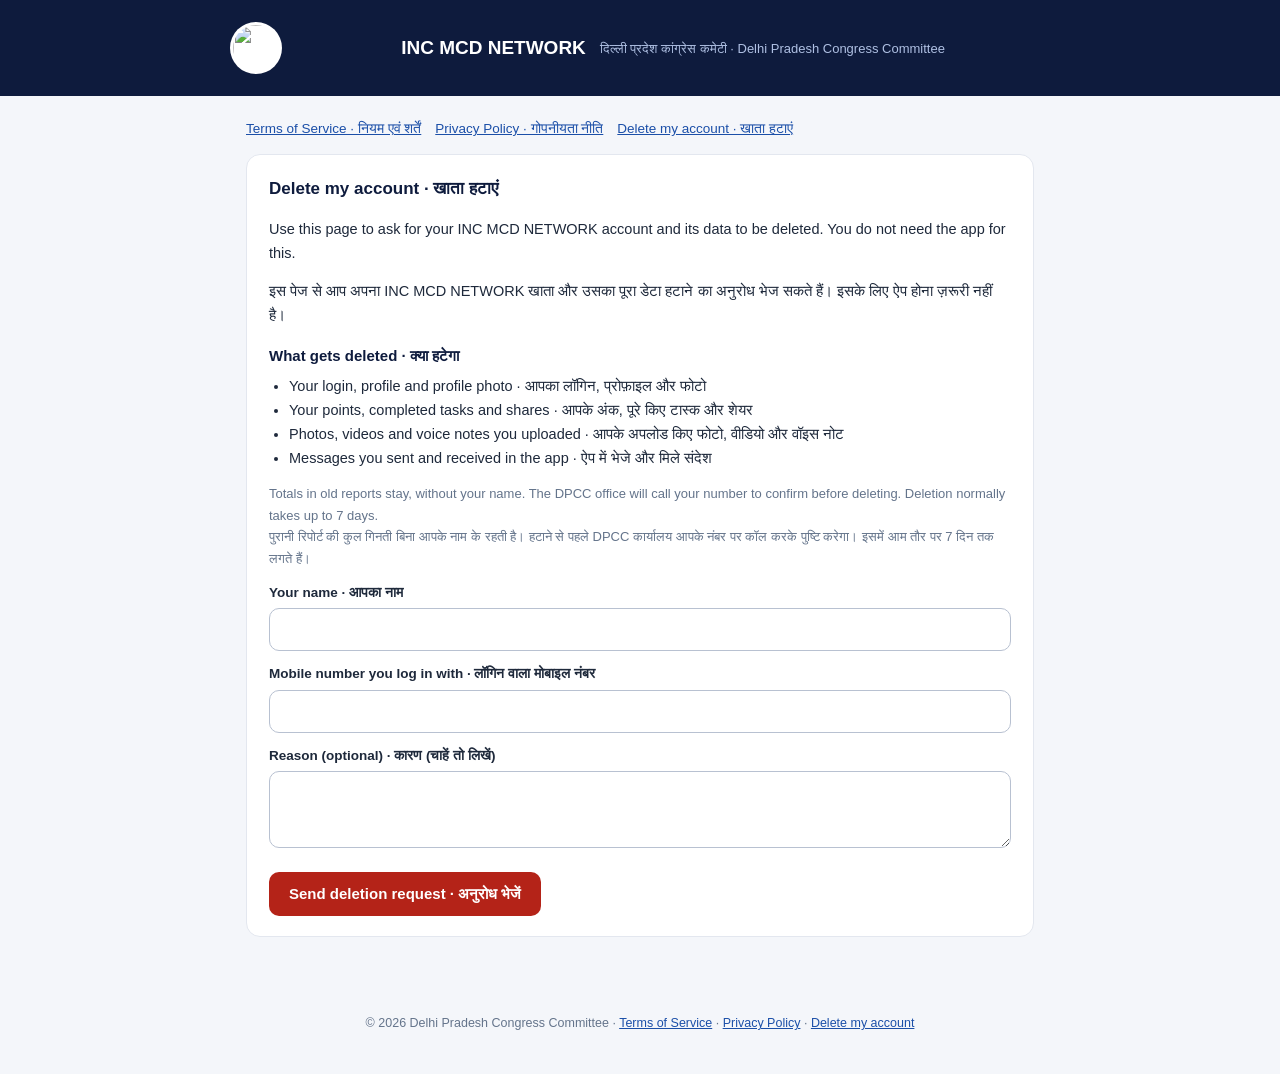
==== admin/public/delete-account.html @ 3856ca41 "docs: add Terms of Service webpage and vercel rewrite for Google Play Store compliance" ====
<!DOCTYPE html>
<html lang="hi">
<head>
  <meta charset="UTF-8">
  <meta name="viewport" content="width=device-width, initial-scale=1.0">
  <title>Delete my account | INC MCD NETWORK</title>
  <style>
    *{box-sizing:border-box}body{margin:0;background:#F4F6FA;color:#1E293B;font-family:-apple-system,BlinkMacSystemFont,"Segoe UI",Roboto,"Noto Sans Devanagari",sans-serif;line-height:1.65}
    header{background:#0E1B3D;color:#fff;padding:22px 16px}header div{max-width:820px;margin:0 auto;display:flex;gap:14px;align-items:center}
    header img{width:52px;height:52px;border-radius:50%;background:#fff;padding:3px}header h1{font-size:19px;margin:0}header p{margin:2px 0 0;font-size:13px;color:#AFC0E3}
    main{max-width:820px;margin:0 auto;padding:22px 16px 60px}section{background:#fff;border:1px solid #E3E7EF;border-radius:14px;padding:20px 22px;margin-bottom:16px}
    h2{font-size:17px;margin:0 0 8px;color:#0E1B3D}h3{font-size:15px;margin:16px 0 4px;color:#0E1B3D}p,li{font-size:14.5px}ul{padding-left:20px;margin:6px 0}
    .muted{color:#64748B;font-size:13px}a{color:#1B4FA8}table{width:100%;border-collapse:collapse;font-size:14px;margin-top:8px}td,th{border:1px solid #E3E7EF;padding:8px 10px;text-align:left;vertical-align:top}th{background:#F1F4FA}
    label{display:block;font-size:13.5px;font-weight:600;margin:12px 0 4px}input,textarea{width:100%;padding:12px 14px;border:1.5px solid #B8C1D1;border-radius:10px;font-size:15px;font-family:inherit}
    button{margin-top:16px;background:#B42318;color:#fff;border:0;border-radius:10px;padding:13px 20px;font-size:15px;font-weight:700;cursor:pointer}button:disabled{opacity:.6}
    .ok{background:#E3F1E7;color:#1B5E33;padding:12px 14px;border-radius:10px;margin-top:14px}.err{background:#FDF1E8;color:#8A3D07;padding:12px 14px;border-radius:10px;margin-top:14px}
    nav{font-size:13.5px;margin-bottom:14px}nav a{margin-right:14px}
  </style>
</head>
<body>
  <header><div><img src="/logo.png" alt=""><div><h1>INC MCD NETWORK</h1><p>दिल्ली प्रदेश कांग्रेस कमेटी · Delhi Pradesh Congress Committee</p></div></div></header>
  <main>
    <nav><a href="/terms">Terms of Service · नियम एवं शर्तें</a><a href="/privacy">Privacy Policy · गोपनीयता नीति</a><a href="/delete-account">Delete my account · खाता हटाएं</a></nav>

    <section>
      <h2>Delete my account · खाता हटाएं</h2>
      <p>Use this page to ask for your INC MCD NETWORK account and its data to be deleted. You do not need the app for this.</p>
      <p>इस पेज से आप अपना INC MCD NETWORK खाता और उसका पूरा डेटा हटाने का अनुरोध भेज सकते हैं। इसके लिए ऐप होना ज़रूरी नहीं है।</p>
      <h3>What gets deleted · क्या हटेगा</h3>
      <ul>
        <li>Your login, profile and profile photo · आपका लॉगिन, प्रोफ़ाइल और फोटो</li>
        <li>Your points, completed tasks and shares · आपके अंक, पूरे किए टास्क और शेयर</li>
        <li>Photos, videos and voice notes you uploaded · आपके अपलोड किए फोटो, वीडियो और वॉइस नोट</li>
        <li>Messages you sent and received in the app · ऐप में भेजे और मिले संदेश</li>
      </ul>
      <p class="muted">Totals in old reports stay, without your name. The DPCC office will call your number to confirm before deleting. Deletion normally takes up to 7 days.<br>पुरानी रिपोर्ट की कुल गिनती बिना आपके नाम के रहती है। हटाने से पहले DPCC कार्यालय आपके नंबर पर कॉल करके पुष्टि करेगा। इसमें आम तौर पर 7 दिन तक लगते हैं।</p>
      <form id="f">
        <label for="name">Your name · आपका नाम</label>
        <input id="name" required maxlength="80" autocomplete="name">
        <label for="mobile">Mobile number you log in with · लॉगिन वाला मोबाइल नंबर</label>
        <input id="mobile" required inputmode="numeric" pattern="[0-9 +-]{10,14}" autocomplete="tel">
        <label for="reason">Reason (optional) · कारण (चाहें तो लिखें)</label>
        <textarea id="reason" rows="3" maxlength="500"></textarea>
        <button id="b" type="submit">Send deletion request · अनुरोध भेजें</button>
      </form>
      <div id="out"></div>
    </section>
  </main>
  <script>
    var API = 'https://xqbjqfjystiakfuwplby.supabase.co/functions/v1/app';
    document.getElementById('f').addEventListener('submit', function (e) {
      e.preventDefault();
      var b = document.getElementById('b'), out = document.getElementById('out');
      b.disabled = true; out.className = ''; out.textContent = '';
      fetch(API, { method: 'POST', headers: { 'Content-Type': 'application/json' }, body: JSON.stringify({
        action: 'delete_request_web', name: document.getElementById('name').value, mobile: document.getElementById('mobile').value, reason: document.getElementById('reason').value }) })
        .then(function (r) { return r.json().then(function (j) { return { ok: r.ok, j: j }; }); })
        .then(function (x) {
          if (x.ok) { out.className = 'ok'; out.textContent = 'Request received. The office will call you to confirm. · अनुरोध मिल गया। कार्यालय पुष्टि के लिए आपको कॉल करेगा।'; document.getElementById('f').reset(); }
          else { out.className = 'err'; out.textContent = 'Please enter your name and a correct 10-digit mobile number. · कृपया नाम और सही 10 अंकों का मोबाइल नंबर भरें।'; }
        })
        .catch(function () { out.className = 'err'; out.textContent = 'Could not send. Check the internet and try again. · भेजा नहीं जा सका। इंटरनेट चेक करके दोबारा कोशिश करें।'; })
        .then(function () { b.disabled = false; });
    });
  </script>
  <footer style="max-width:820px;margin:0 auto;padding:0 16px 40px;font-size:12.5px;color:#64748B;text-align:center">© 2026 Delhi Pradesh Congress Committee · <a href="/terms" style="color:#1B4FA8">Terms of Service</a> · <a href="/privacy" style="color:#1B4FA8">Privacy Policy</a> · <a href="/delete-account" style="color:#1B4FA8">Delete my account</a></footer>
</body>
</html>
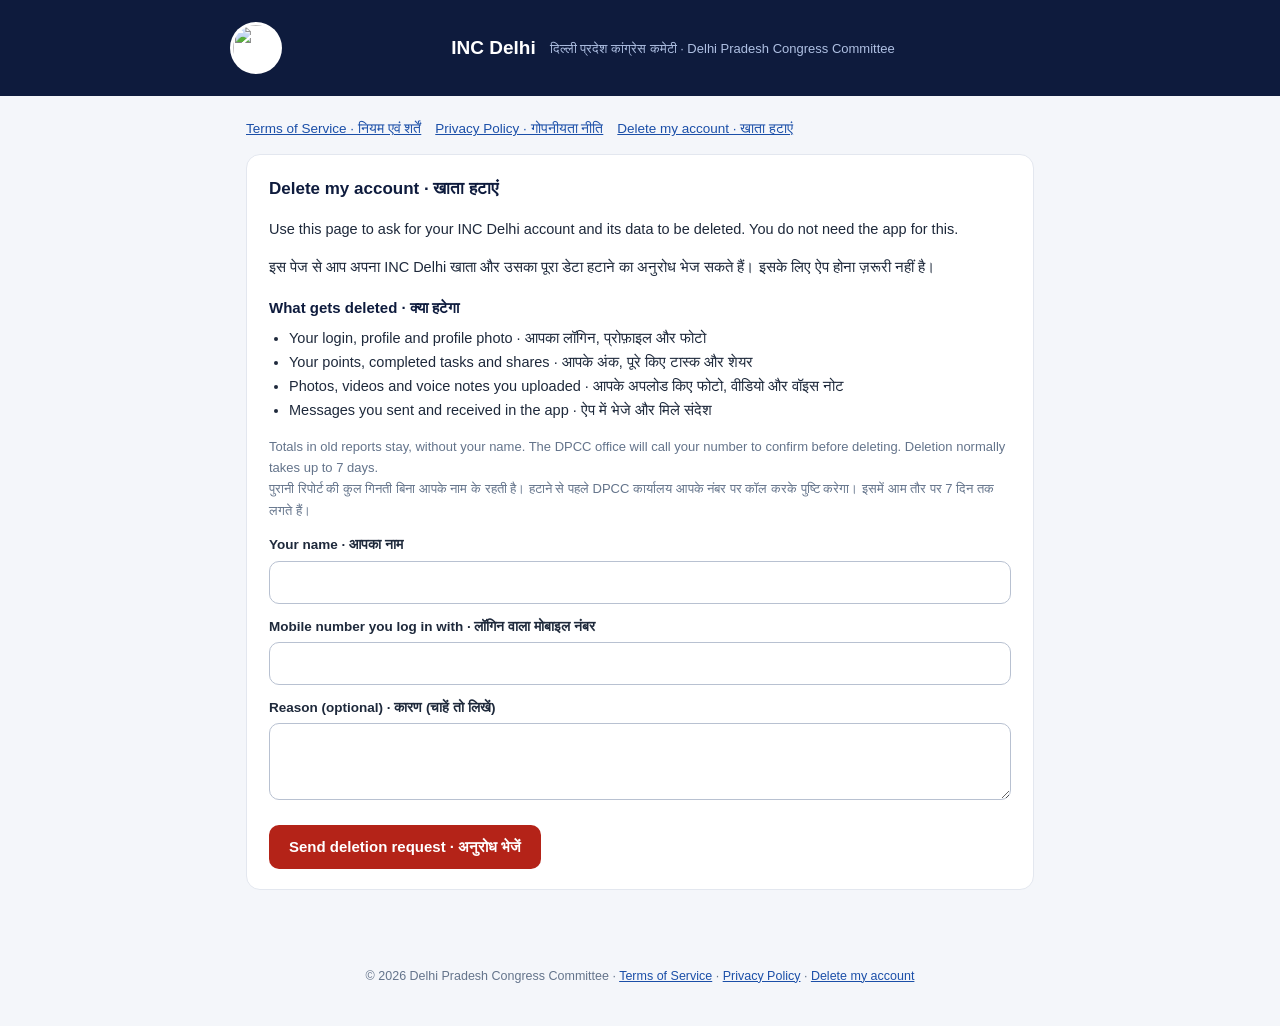
==== commit 96df9c0d: "chore: update app name to 'INC Delhi' and remove visible package id from legal pages" ====
--- a/admin/public/delete-account.html
+++ b/admin/public/delete-account.html
@@ -3,7 +3,8 @@
 <head>
   <meta charset="UTF-8">
   <meta name="viewport" content="width=device-width, initial-scale=1.0">
-  <title>Delete my account | INC MCD NETWORK</title>
+  <title>Delete my account | INC Delhi</title>
+  <meta name="package-name" content="com.coceptual.delhicongress">
   <style>
     *{box-sizing:border-box}body{margin:0;background:#F4F6FA;color:#1E293B;font-family:-apple-system,BlinkMacSystemFont,"Segoe UI",Roboto,"Noto Sans Devanagari",sans-serif;line-height:1.65}
     header{background:#0E1B3D;color:#fff;padding:22px 16px}header div{max-width:820px;margin:0 auto;display:flex;gap:14px;align-items:center}
@@ -18,14 +19,14 @@
   </style>
 </head>
 <body>
-  <header><div><img src="/logo.png" alt=""><div><h1>INC MCD NETWORK</h1><p>दिल्ली प्रदेश कांग्रेस कमेटी · Delhi Pradesh Congress Committee</p></div></div></header>
+  <header><div><img src="/logo.png" alt=""><div><h1>INC Delhi</h1><p>दिल्ली प्रदेश कांग्रेस कमेटी · Delhi Pradesh Congress Committee</p></div></div></header>
   <main>
     <nav><a href="/terms">Terms of Service · नियम एवं शर्तें</a><a href="/privacy">Privacy Policy · गोपनीयता नीति</a><a href="/delete-account">Delete my account · खाता हटाएं</a></nav>
 
     <section>
       <h2>Delete my account · खाता हटाएं</h2>
-      <p>Use this page to ask for your INC MCD NETWORK account and its data to be deleted. You do not need the app for this.</p>
-      <p>इस पेज से आप अपना INC MCD NETWORK खाता और उसका पूरा डेटा हटाने का अनुरोध भेज सकते हैं। इसके लिए ऐप होना ज़रूरी नहीं है।</p>
+      <p>Use this page to ask for your INC Delhi account and its data to be deleted. You do not need the app for this.</p>
+      <p>इस पेज से आप अपना INC Delhi खाता और उसका पूरा डेटा हटाने का अनुरोध भेज सकते हैं। इसके लिए ऐप होना ज़रूरी नहीं है।</p>
       <h3>What gets deleted · क्या हटेगा</h3>
       <ul>
         <li>Your login, profile and profile photo · आपका लॉगिन, प्रोफ़ाइल और फोटो</li>
